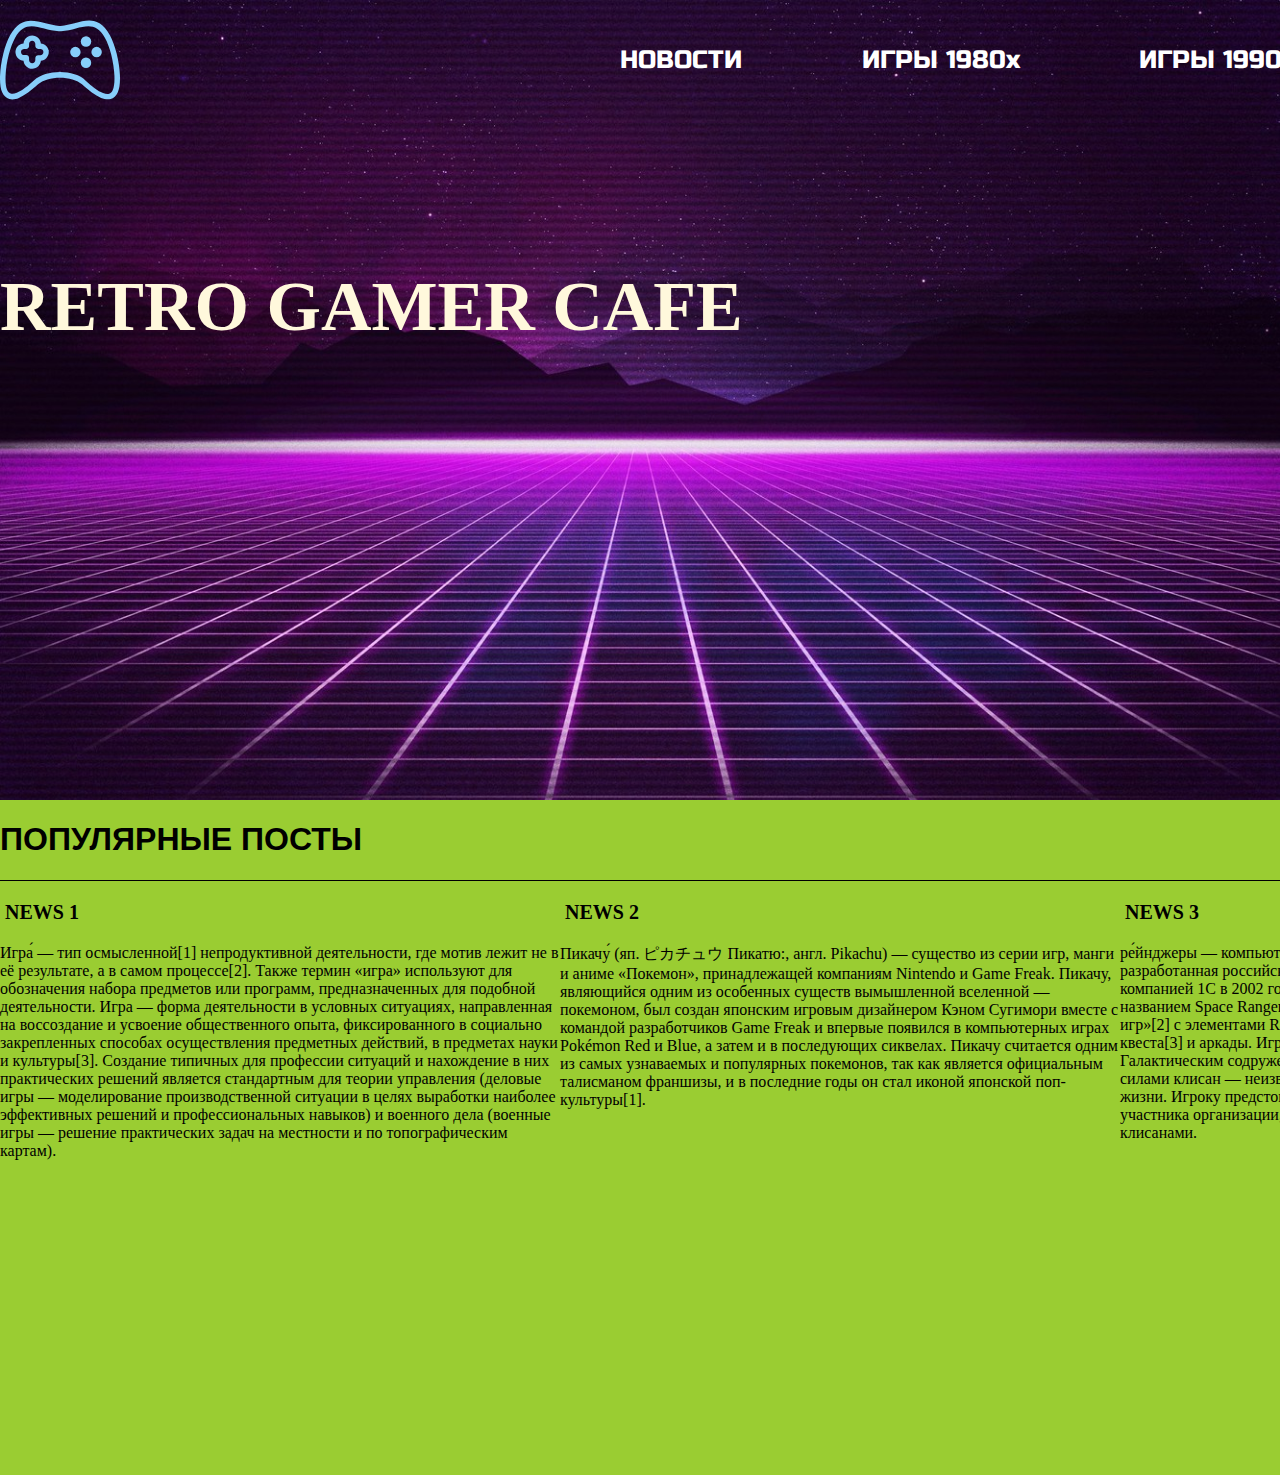
==== valik.html @ 01efb355 "valik" ====
<!DOCTYPE html>
<html lang="en">
<head>
    <meta charset="UTF-8">
    <meta name="viewport" content="width=device-width, initial-scale=1.0">
    <link  href='valik.css' rel=stylesheet>
    <title>Game</title>
</head>
<body>
    <header class="header">
        <div class="container">
            <div class="header__nav">
                <div class="header__logo"><img src="/static/console.svg" alt="" class=""></div>
                <ul class="header__menu">
                    <li class=""><a href="" class="">НОВОСТИ</a></li>
                    <li class=""><a href="" class="">ИГРЫ 1980х</a></li>
                    <li class=""><a href="" class="">ИГРЫ 1990х</a></li>
                    <li class=""><a href="" class="">ИГРЫ 2000х</a></li>
                </ul>
            </div>
            <div class="header__title"><h1 class="">RETRO GAMER CAFE</h1></div>
        </div>
    </header>
    <main class="main">
        <div class="container">
            <div class="main__title">
                <h1 class="">ПОПУЛЯРНЫЕ ПОСТЫ</h1>
            </div>
            <div class="main__news">
                <div class="news">
                    <div class="news__title">NEWS 1</div>
                    <div class="news__text">
                        Игра́ — тип осмысленной[1] непродуктивной деятельности, где мотив лежит не в её результате, а в самом процессе[2]. Также термин «игра» используют для обозначения набора предметов или программ, предназначенных для подобной деятельности.

                        Игра — форма деятельности в условных ситуациях, направленная на воссоздание и усвоение общественного опыта, фиксированного в социально закрепленных способах осуществления предметных действий, в предметах науки и культуры[3]. Создание типичных для профессии ситуаций и нахождение в них практических решений является стандартным для теории управления (деловые игры — моделирование производственной ситуации в целях выработки наиболее эффективных решений и профессиональных навыков) и 
                        военного дела (военные игры — решение практических задач на местности и по топографическим картам).  
                    </div>
                    <iframe width="560" height="315" src="https://www.youtube.com/embed/M9ISUENdtRo" frameborder="0" allow="accelerometer; autoplay; clipboard-write; encrypted-media; gyroscope; picture-in-picture" allowfullscreen></iframe>
                </div>
                <div class="news">
                    <div class="news__title">NEWS 2</div>
                    <div class="news__text">
                        Пикачу́ (яп. ピカチュウ Пикатю:, англ. Pikachu) — существо из серии игр, манги и аниме «Покемон», принадлежащей компаниям Nintendo и Game Freak. Пикачу, являющийся одним из особенных существ вымышленной вселенной — покемоном, был создан японским игровым дизайнером Кэном Сугимори вместе с командой разработчиков Game Freak и впервые появился в компьютерных играх Pokémon Red и Blue, а затем и в последующих сиквелах. Пикачу считается одним из самых узнаваемых и популярных покемонов, так как является официальным талисманом франшизы, и в 
                        последние годы он стал иконой японской поп-культуры[1]. 
                    </div>
                    <iframe width="560" height="315" src="https://www.youtube.com/embed/M9ISUENdtRo" frameborder="0" allow="accelerometer; autoplay; clipboard-write; encrypted-media; gyroscope; picture-in-picture" allowfullscreen></iframe>

                </div>
                <div class="news">
                    <div class="news__title">NEWS 3</div>
                    <div class="news__text">
                        ре́йнджеры — компьютерная игра в научно-фантастическом стиле, разработанная российской студией Elemental Games. Издана компанией 1С в 2002 году. На Западе игра была выпущена под названием Space Rangers. Игра принадлежит к жанру «эпических игр»[2] с элементами RPG, пошаговой стратегии, текстового квеста[3] и аркады.

Игра повествует о противоборстве между Галактическим содружеством, состоящим из пяти рас и вторгшимися силами клисан — неизвестной, агрессивно настроенной формой жизни. Игроку предстоит выступить в роли рейнджера-добровольца, 
участника организации, созданной специально для борьбы с клисанами.
                    </div>

                </div>
            </div>

        </div>
    </main>
</body>
</html>
---- valik.css ----
@import url('https://fonts.googleapis.com/css2?family=Russo+One&display=swap');

body{
   margin: 0;
   padding: 0;
   background-color: yellowgreen;
    
}


.header {
    background: url('/static/background1.jpg') ;
    width: 100vmax;
    height:800px;
    background-size: cover;
    
}

.container {
    width: 1600px;
    margin: 0 auto;
}

.header__nav {
  display: flex;
  justify-content: space-between;
    
}

.header__logo {
    width: 120px;
    height:120px;
}

.header__menu {
  display: flex;
  list-style: none;
  align-items: center;
  justify-content: space-between;
  width: 1000px;
}


.header__menu a{
    padding: 20px;
    color: white;
    text-decoration: none;
    font-size: 25px;
    font-family: 'Russo One', sans-serif;

}


.header__title {
    font-size: 35px;
    color: cornsilk;
    padding-top: 100px;
}
.main {

}
.main__title {
    border-bottom: 1px solid black ;
    font-family: 'Segoe UI', Tahoma, Geneva, Verdana, sans-serif;
}
.main__news {
    display: flex;
}
.news {
    display: flex;
    flex-direction: column;
    flex: 0 1 32%;
}
.news__title {
    font-size: 20px;
    font-weight: 600;
    padding: 20px 5px;
    
}
.news__text {
}
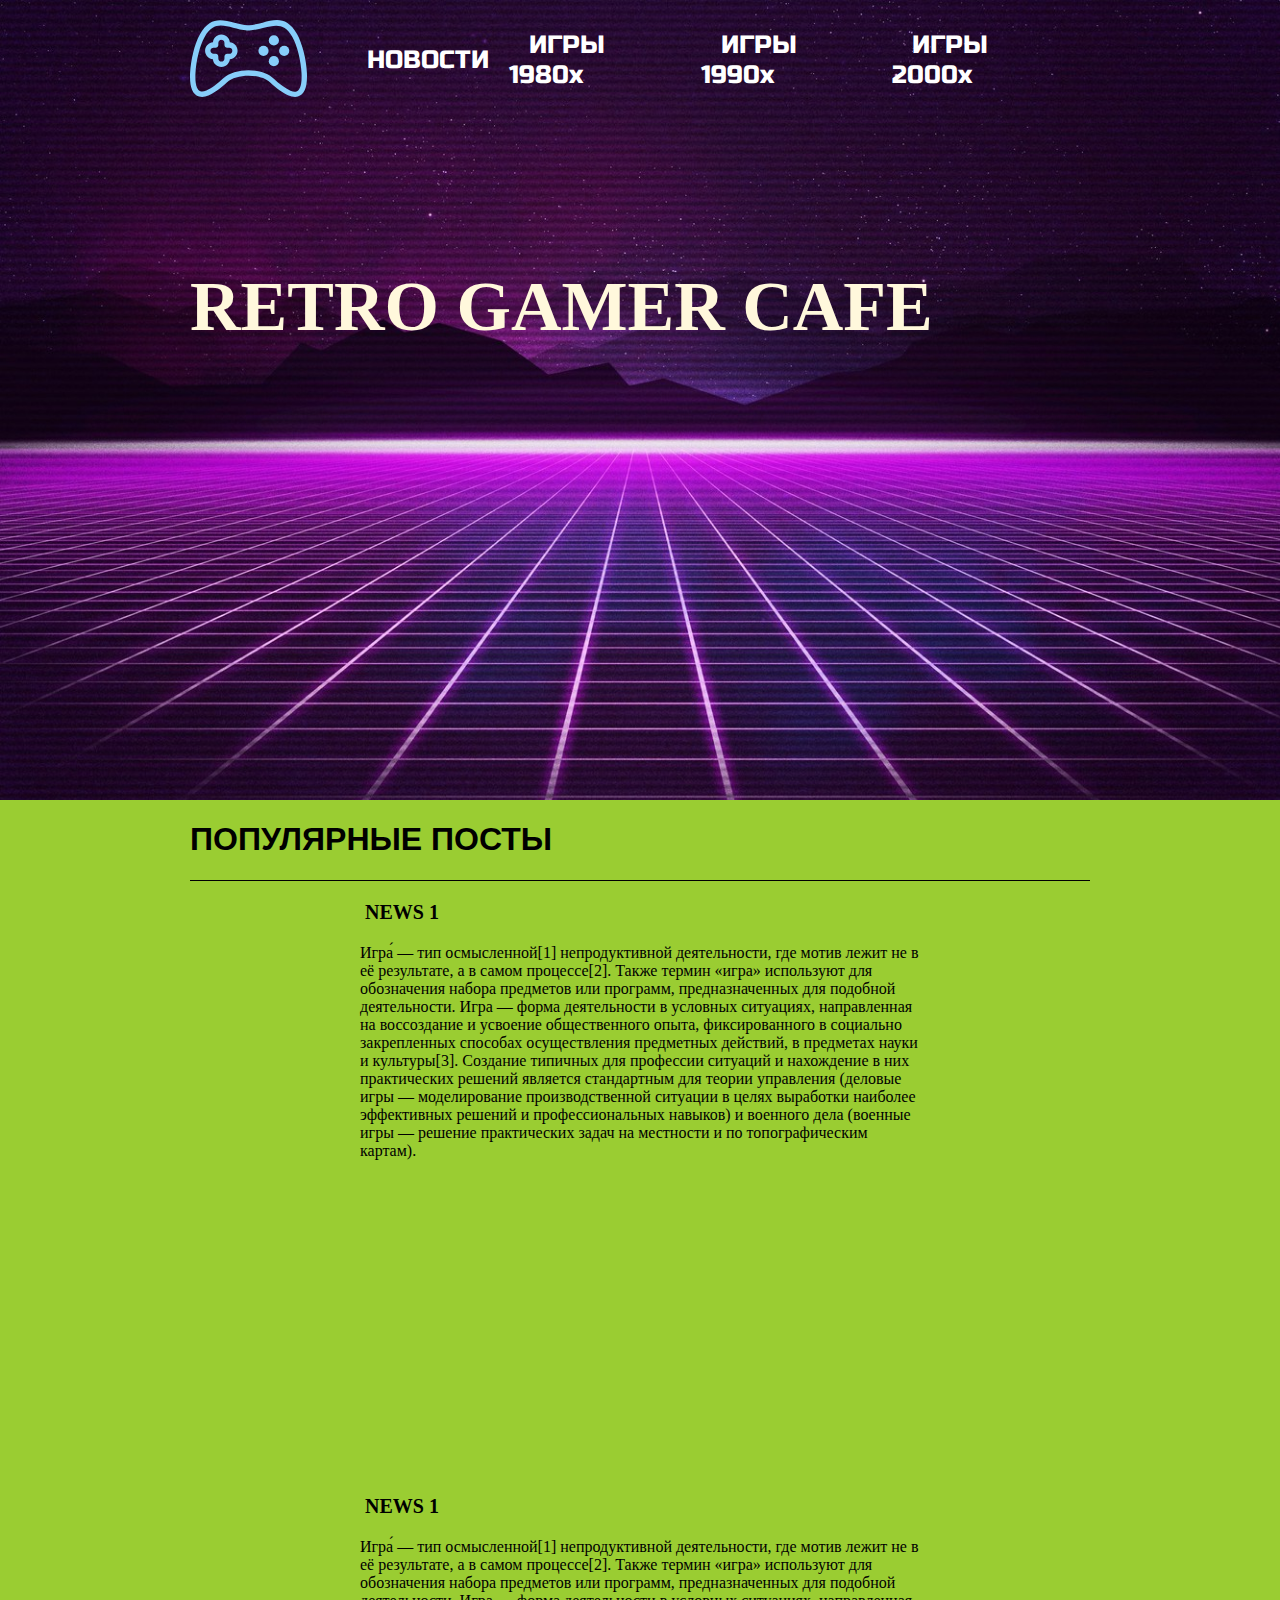
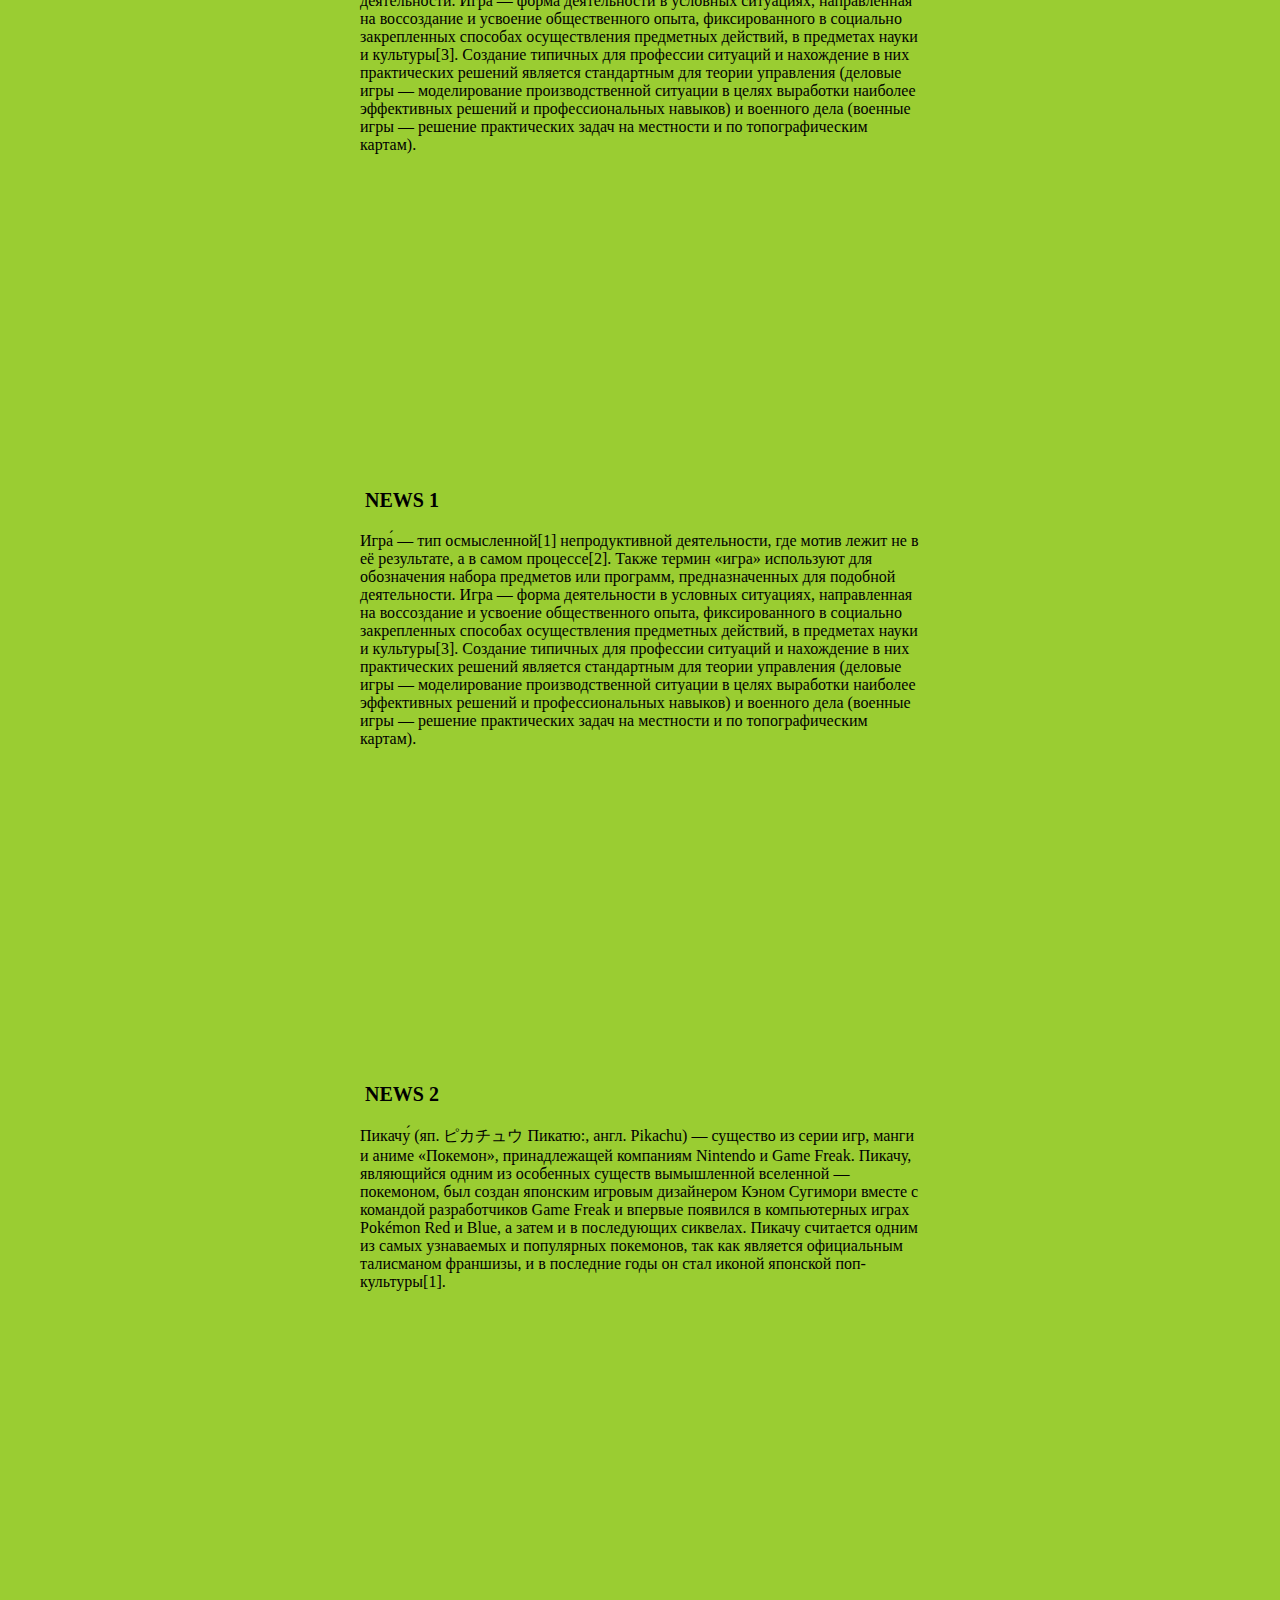
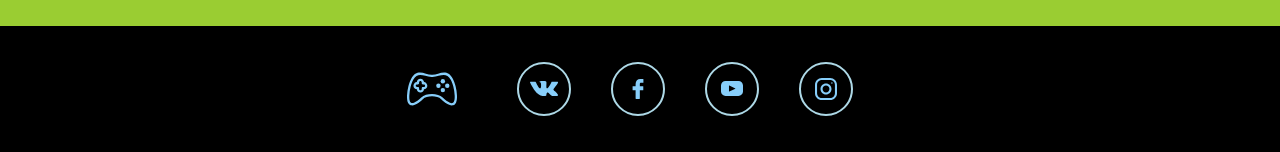
==== commit 74a08694: "end" ====
--- a/valik.html
+++ b/valik.html
@@ -17,6 +17,10 @@
                     <li class=""><a href="" class="">ИГРЫ 1990х</a></li>
                     <li class=""><a href="" class="">ИГРЫ 2000х</a></li>
                 </ul>
+              
+                <div class="header__popup">
+                    <button onClick= "myFunc()" id='myDropdown' class="button ">MENU</button>
+                </div>
             </div>
             <div class="header__title"><h1 class="">RETRO GAMER CAFE</h1></div>
         </div>
@@ -38,6 +42,26 @@
                     <iframe width="560" height="315" src="https://www.youtube.com/embed/M9ISUENdtRo" frameborder="0" allow="accelerometer; autoplay; clipboard-write; encrypted-media; gyroscope; picture-in-picture" allowfullscreen></iframe>
                 </div>
                 <div class="news">
+                    <div class="news__title">NEWS 1</div>
+                    <div class="news__text">
+                        Игра́ — тип осмысленной[1] непродуктивной деятельности, где мотив лежит не в её результате, а в самом процессе[2]. Также термин «игра» используют для обозначения набора предметов или программ, предназначенных для подобной деятельности.
+
+                        Игра — форма деятельности в условных ситуациях, направленная на воссоздание и усвоение общественного опыта, фиксированного в социально закрепленных способах осуществления предметных действий, в предметах науки и культуры[3]. Создание типичных для профессии ситуаций и нахождение в них практических решений является стандартным для теории управления (деловые игры — моделирование производственной ситуации в целях выработки наиболее эффективных решений и профессиональных навыков) и 
+                        военного дела (военные игры — решение практических задач на местности и по топографическим картам).  
+                    </div>
+                    <iframe width="560" height="315" src="https://www.youtube.com/embed/M9ISUENdtRo" frameborder="0" allow="accelerometer; autoplay; clipboard-write; encrypted-media; gyroscope; picture-in-picture" allowfullscreen></iframe>
+                </div>
+                <div class="news">
+                    <div class="news__title">NEWS 1</div>
+                    <div class="news__text">
+                        Игра́ — тип осмысленной[1] непродуктивной деятельности, где мотив лежит не в её результате, а в самом процессе[2]. Также термин «игра» используют для обозначения набора предметов или программ, предназначенных для подобной деятельности.
+
+                        Игра — форма деятельности в условных ситуациях, направленная на воссоздание и усвоение общественного опыта, фиксированного в социально закрепленных способах осуществления предметных действий, в предметах науки и культуры[3]. Создание типичных для профессии ситуаций и нахождение в них практических решений является стандартным для теории управления (деловые игры — моделирование производственной ситуации в целях выработки наиболее эффективных решений и профессиональных навыков) и 
+                        военного дела (военные игры — решение практических задач на местности и по топографическим картам).  
+                    </div>
+                    <iframe width="560" height="315" src="https://www.youtube.com/embed/M9ISUENdtRo" frameborder="0" allow="accelerometer; autoplay; clipboard-write; encrypted-media; gyroscope; picture-in-picture" allowfullscreen></iframe>
+                </div>
+                <div class="news">
                     <div class="news__title">NEWS 2</div>
                     <div class="news__text">
                         Пикачу́ (яп. ピカチュウ Пикатю:, англ. Pikachu) — существо из серии игр, манги и аниме «Покемон», принадлежащей компаниям Nintendo и Game Freak. Пикачу, являющийся одним из особенных существ вымышленной вселенной — покемоном, был создан японским игровым дизайнером Кэном Сугимори вместе с командой разработчиков Game Freak и впервые появился в компьютерных играх Pokémon Red и Blue, а затем и в последующих сиквелах. Пикачу считается одним из самых узнаваемых и популярных покемонов, так как является официальным талисманом франшизы, и в 
@@ -46,19 +70,27 @@
                     <iframe width="560" height="315" src="https://www.youtube.com/embed/M9ISUENdtRo" frameborder="0" allow="accelerometer; autoplay; clipboard-write; encrypted-media; gyroscope; picture-in-picture" allowfullscreen></iframe>
 
                 </div>
-                <div class="news">
-                    <div class="news__title">NEWS 3</div>
-                    <div class="news__text">
-                        ре́йнджеры — компьютерная игра в научно-фантастическом стиле, разработанная российской студией Elemental Games. Издана компанией 1С в 2002 году. На Западе игра была выпущена под названием Space Rangers. Игра принадлежит к жанру «эпических игр»[2] с элементами RPG, пошаговой стратегии, текстового квеста[3] и аркады.
-
-Игра повествует о противоборстве между Галактическим содружеством, состоящим из пяти рас и вторгшимися силами клисан — неизвестной, агрессивно настроенной формой жизни. Игроку предстоит выступить в роли рейнджера-добровольца, 
-участника организации, созданной специально для борьбы с клисанами.
-                    </div>
-
-                </div>
+                
             </div>
 
+        </div> 
+    </main>
+
+    <footer class="footer">
+        <div class="container">
+            <div class="footer__nav">
+                <div class="footer__logo"><img src="/static/console.svg" alt="" class=""></div>
+                <ul class="footer__menu">
+                    <li class="footer__item"><a href="" class="vk"></a></li>
+                    <li class="footer__item"><a href="" class="fb"></a></li>
+                    <li class="footer__item"><a href="" class="youtube"></a></li>
+                    <li class="footer__item"><a href="" class="insta"></a></li>
+                </ul>
+            </div>
+           
         </div>
-    </main>
+    </footer>
+   
+    <script src="script.js" type="text/javascript"></script>
 </body>
 </html>--- a/valik.css
+++ b/valik.css
@@ -17,7 +17,7 @@
 }
 
 .container {
-    width: 1600px;
+    width: 1700px;
     margin: 0 auto;
 }
 
@@ -36,8 +36,8 @@
   display: flex;
   list-style: none;
   align-items: center;
-  justify-content: space-between;
-  width: 1000px;
+ 
+ 
 }
 
 
@@ -56,6 +56,17 @@
     color: cornsilk;
     padding-top: 100px;
 }
+
+.button{
+    display: none;
+    margin: 30px;
+}
+
+.open{
+    background-color: tomato;
+    color:dark;
+}
+
 .main {
 
 }
@@ -65,11 +76,13 @@
 }
 .main__news {
     display: flex;
+    flex-wrap: wrap;
 }
 .news {
     display: flex;
     flex-direction: column;
-    flex: 0 1 32%;
+    flex: 1 1 ;
+    max-width: 560px;
 }
 .news__title {
     font-size: 20px;
@@ -78,4 +91,146 @@
     
 }
 .news__text {
+}
+
+.footer {
+    background-color: black;
+    margin-top: 20px;
+}
+.container {
+}
+
+.footer__nav {
+   
+    
+}
+
+.footer__nav  {
+    display: flex;
+    align-items: center;
+    justify-content: center;
+}
+
+.footer__logo {
+    width: 50px;
+    height:50px;
+  
+}
+.footer__item{
+    width: 50px;
+    height:50px;
+    border: 2px solid lightblue;
+    display: block;
+    border-radius: 100% ;
+    margin: 20px;
+}
+.footer__menu {
+    display: flex;
+}
+
+.insta{
+    width: 50px;
+    height:50px;
+ 
+    display: block;
+ 
+    background: url('/static/insta.svg') center center no-repeat;
+}
+.vk{
+    width: 50px;
+    height:50px;
+ 
+    display: block;
+ 
+    background: url('/static/vk.svg') center center no-repeat;
+}
+.youtube{
+    width: 50px;
+    height:50px;
+ 
+    display: block;
+ 
+    background: url('/static/youTube.svg') center center no-repeat;
+}
+
+.fb{
+    width: 50px;
+    height:50px;
+ 
+    display: block;
+ 
+    background: url('/static/fb.svg') center center no-repeat;
+}
+
+@media screen and (max-width: 1700px) {
+    .container{
+        width: 900px;
+    }
+
+    .news{
+        margin: 0 auto;
+    }
+
+
+}
+
+/* Large devices (laptops/desktops, 992px and up) */
+@media only screen and (max-width: 992px) {
+    .container{
+        width: 100%;
+    }
+    .header__title{
+        font-size: 30px;
+        margin: 0 auto;
+        text-align: center;
+        padding-left: 0;
+        padding-right: 0;
+    }
+    /*.header__menu{
+       padding-right: 10px;
+       padding-left: 0;
+       margin-left: 0;
+    }*/
+    .header__menu{
+        display: none;
+    }
+
+    .button{
+        display: block;
+        padding: 30px;
+        font-size: 50px;
+       
+        color: skyblue;
+        border: none;
+    }
+    .header{
+        max-width: 992px;
+    }
+    .header__logo{
+        padding: 30px;
+    }
+
+}
+
+/* Extra small devices (phones, 600px and down) */
+@media only screen and (max-width: 600px) {}
+
+/* Small devices (portrait tablets and large phones, 600px and up) */
+@media only screen and (min-width: 600px) {}
+
+/* Medium devices (landscape tablets, 768px and up) */
+@media only screen and (max-width: 768px) {
+  
+}
+
+
+
+/* Large devices (laptops/desktops, 992px and up) */
+@media only screen and (max-width: 992px) {
+
+}
+
+/* Extra large devices (large laptops and desktops, 1200px and up) */
+@media only screen and (min-width: 1200px) {
+
 }